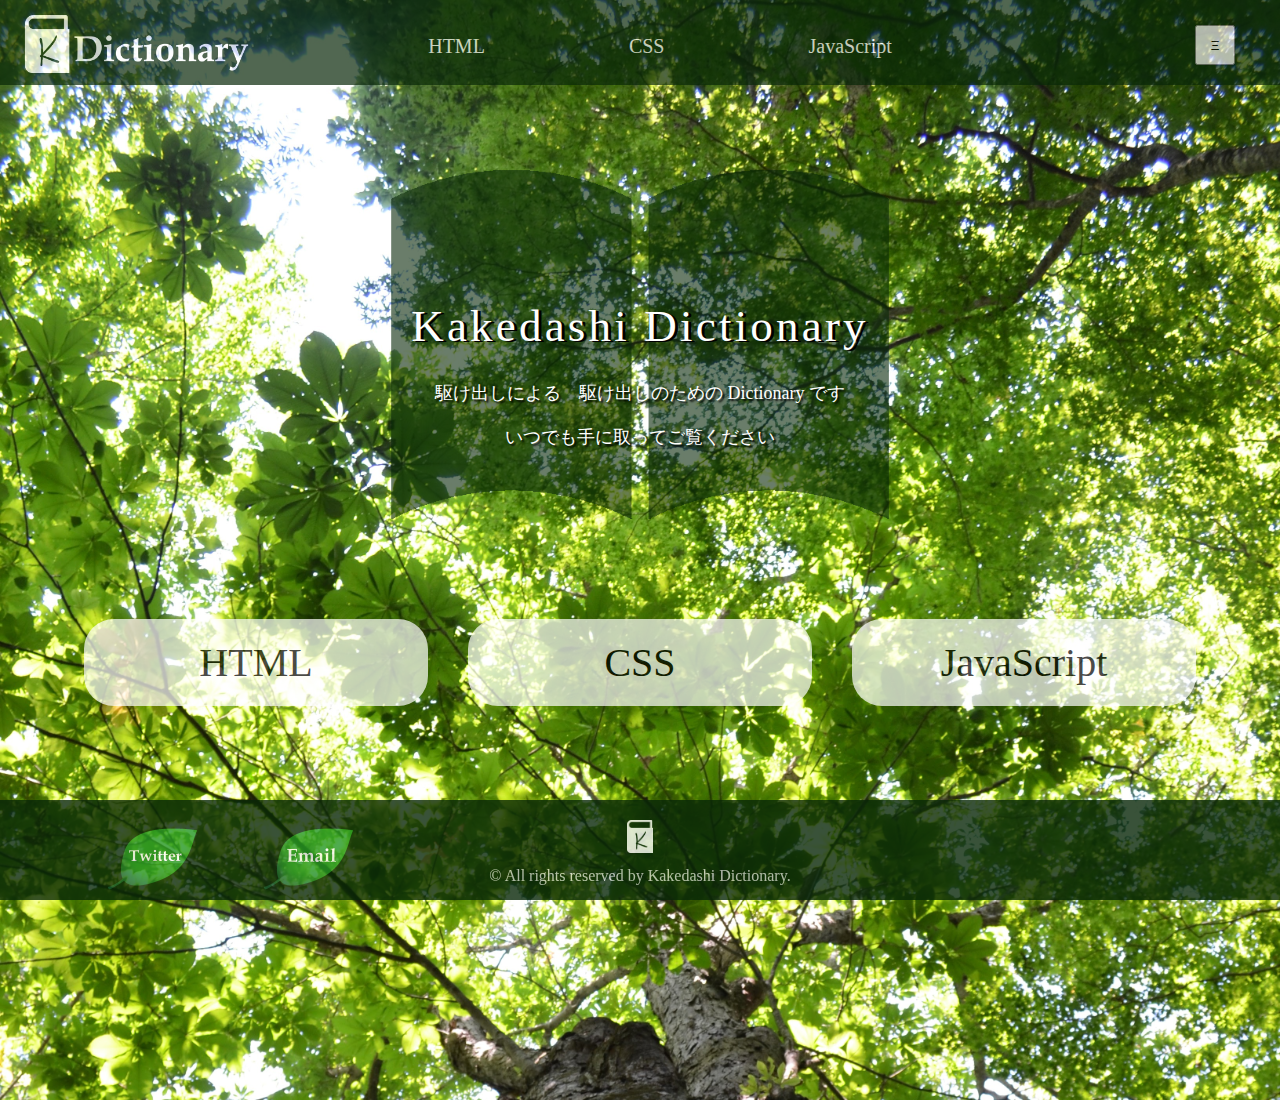
==== index.html @ ab1983ff "06120453" ====
<!DOCTYPE html>
<html lang="ja">
  <head>
    <meta charset="UTF-8">
    <meta name="viewport" content="width=device-width, initial-scale=1.0">
    <title>K-Dictionary</title>
    <link rel="stylesheet" href="css/style.css">
    <link rel="icon" href="favicon.ico" />
    <link rel="apple-touch-icon" href="image/apple-touch-icon.png" sizes="180×180">
    <script src="https://ajax.googleapis.com/ajax/libs/jquery/1.12.4/jquery.min.js"></script>
    <script>
      
    </script>
  </head>
  <body>
      <header class="header">
        <img src="image/logo-w.png" alt="KAKEDASHI Dictionary">
        <nav>
            <ul>
                <li><a href="">HTML</a></li>
                <li><a href="css.html">CSS</a></li>
                <li><a href="">JavaScript</a></li>
            </ul>
        </nav>
        <button class="h-m-btn">Ξ</button>
        <ul class="h-menu">
          <li><a href="">HTML</a></li>
          <li><a href="css.html">CSS</a></li>
          <li><a href="">JavaScript</a></li>
      </ul>
      </header>
  <div class="container_index">
    <h1>Kakedashi  Dictionary</h1>
    <img src="/image/dictionary.png">
    <p>駆け出しによる　駆け出しのための Dictionary です　</p>
    <p>いつでも手に取ってご覧ください
    </p>
    <ul>
      <li><a href="">HTML</a></li>
      <li><a href="css.html">CSS</a></li>
      <li><a href="">JavaScript</a></li>
  </ul>
  </div>
  <footer>
    <img class="logo" src="/image/3288.png">
    <ul>
      <li><a href="https://twitter.com/hitomidesu888"><img src="/image/twitter.png"></a></li>
        <li><a href="mailto:kakedashi.dictionary@gmail.com"><img src="/image/email.png"></a></li>
      <li></li>
    </ul>
    
    <p>© All rights reserved by Kakedashi Dictionary.</p>
  </footer>
  <script src="jquery.min.js"></script>
  <script>
    $('.h-menu').hide();
    $('.h-m-btn').on('click',function(){
      $('.h-menu').slideToggle();

    })
    $('.h-menu').on('click',function(){
      $('.h-menu').slideToggle();
    })
  </script>
    </body>
</html>
---- css/style.css ----
* {
  margin: 0;
  padding: 0;
}

.header {
  position: absolute;
  display: -webkit-box;
  display: -ms-flexbox;
  display: flex;
  height: 85px;
  width: 100%;
  text-decoration: none;
  z-index: 9999;
  top: 0;
  left: 0;
  background-color: #082708;
  opacity: .7;
}

.header .site-logo {
  font-size: 30px;
  color: white;
  position: absolute;
  top: 24px;
  left: 70px;
}

.header img {
  width: 230px;
  position: absolute;
  top: 15px;
  left: 20px;
}

.header nav {
  display: -webkit-box;
  display: -ms-flexbox;
  display: flex;
  margin-left: auto;
  margin-right: auto;
  margin-top: 35px;
}

.header nav a {
  text-decoration: none;
  color: white;
}

.header nav li {
  text-decoration: none;
  list-style: none;
  display: inline;
  margin-left: 90px;
  margin-right: 50px;
  font-size: 20px;
  font-weight: normal;
  font-size: 20px;
}

.header nav li:hover {
  opacity: 0.5;
}

.header nav li:active {
  top: 4px;
  text-shadow: none;
}

.header .h-m-btn {
  width: 40px;
  height: 40px;
  margin: 25px;
  position: absolute;
  right: 20px;
}

.header .h-menu {
  z-index: 9999;
  position: absolute;
  right: 0px;
  width: 100%;
  height: 1100px;
  background-color: black;
}

.header .h-menu li {
  margin-top: 50px;
  text-align: center;
}

.header .h-menu li:hover {
  opacity: 0.5;
}

.header .h-menu li:active {
  top: 4px;
  text-shadow: none;
}

.header .h-menu li a {
  list-style: none;
  text-decoration: none;
  color: white;
  text-align: center;
  display: inline;
  font-size: 30px;
  top: 50px;
}

.container_index {
  position: absolute;
  width: 100%;
  height: 1100px;
  background-image: url("/image/cssbgi.JPG");
  background-repeat: no-repeat;
  -webkit-animation: fadein 2s forwards;
          animation: fadein 2s forwards;
  background-size: cover;
  text-align: center;
}

.container_index h1 {
  position: relative;
  left: auto;
  right: auto;
  top: 200px;
  margin-left: 20%;
  margin-right: 20%;
  border-radius: 60px;
  padding-top: 100px;
  padding-bottom: 10px;
  font-size: 45px;
  font-family: "Book Antiqua";
  color: white;
  font-weight: normal;
  letter-spacing: 0.2rem;
  text-shadow: 3px 1px 0px black;
  z-index: 9998;
}

@-webkit-keyframes fadein {
  0% {
    opacity: 0;
  }
  100% {
    opacity: 1;
  }
}

@keyframes fadein {
  0% {
    opacity: 0;
  }
  100% {
    opacity: 1;
  }
}

.container_index img {
  position: relative;
  top: -50px;
  width: 620px;
  z-index: 1;
  opacity: 0.6;
}

.container_index p {
  position: relative;
  top: -270px;
  margin-top: 20px;
  margin-left: 30%;
  margin-right: 30%;
  color: white;
  font-size: 18px;
  text-shadow: 2px 2px 2px black;
  z-index: 9998;
}

.container_index ul {
  display: -webkit-box;
  display: -ms-flexbox;
  display: flex;
  text-decoration: none;
  position: relative;
  top: -200px;
  margin-top: 50px;
  margin-left: auto;
  margin-right: auto;
  width: 90%;
}

.container_index ul li {
  text-decoration: none;
  list-style: none;
  text-align: center;
  margin-top: 30px;
  width: calc(100%/3);
}

.container_index ul li:hover {
  opacity: 0.6;
}

.container_index ul li:active {
  top: 4px;
  text-shadow: none;
}

.container_index ul li a {
  text-decoration: none;
  color: black;
  background-color: white;
  padding: 20px 20px 20px 20px;
  font-size: 40px;
  border-radius: 30px;
  opacity: .7;
  display: block;
  margin: 20px 20px;
}

footer {
  position: fixed;
  bottom: 0px;
  left: 0px;
  height: 100px;
  width: 100%;
  text-align: center;
  background-color: #082708;
  z-index: 9999;
  opacity: .8;
  color: white;
}

footer img {
  margin-top: 20px;
  width: 2%;
}

footer ul {
  position: absolute;
  top: -15px;
  left: 50px;
  list-style: none;
  text-decoration: none;
  font-size: 24px;
  -webkit-box-orient: horizontal;
  -webkit-box-direction: normal;
      -ms-flex-direction: row;
          flex-direction: row;
}

footer ul li {
  display: -webkit-box;
  display: -ms-flexbox;
  display: flex;
  -webkit-box-orient: horizontal;
  -webkit-box-direction: normal;
      -ms-flex-direction: row;
          flex-direction: row;
  display: inline;
  margin-left: 50px;
}

footer ul li:hover {
  opacity: 0.6;
}

footer ul li:active {
  top: 4px;
  text-shadow: none;
}

footer ul li a {
  text-decoration: none;
  color: white;
  -webkit-box-orient: horizontal;
  -webkit-box-direction: normal;
      -ms-flex-direction: row;
          flex-direction: row;
}

footer ul li a img {
  width: 100px;
  position: relative;
  top: 15px;
  z-index: 9999;
}

footer p {
  margin-top: 10px;
  opacity: .8;
}

.container {
  display: -webkit-box;
  display: -ms-flexbox;
  display: flex;
}

.container .code {
  background-color: #213b21;
  width: 50%;
  height: 1100px;
  color: white;
  position: relative;
}

.container .code h1 {
  text-align: left;
  margin-top: 140px;
  max-width: 80%;
  margin-left: auto;
  margin-right: auto;
  border: 2px solid white;
  border-radius: 20px;
  font-family: 'Yu Gothic';
  font-weight: bold;
  color: #213b21;
  background-color: white;
}

.container .code p {
  margin-top: 40px;
  margin-left: 1rem;
  font-size: 23px;
  text-align: left;
}

.container .code p span {
  border-bottom: 2px solid;
}

.container .code .a1 {
  color: yellow;
  position: relative;
  left: 0px;
}

.container .code .a2 {
  color: skyblue;
  position: relative;
  left: 25px;
}

.container .code .a3 {
  color: pink;
  position: relative;
  left: 60px;
}

.container .code .border {
  border-bottom: none;
  margin-top: 0px;
}

.container .code .css1 {
  text-align: center;
  font-size: 30px;
  letter-spacing: 0.3em;
}

.container .code .css1-2 {
  margin-top: 5px;
  font-size: 30px;
  text-align: left;
  margin-left: 275px;
}

.container .code .n2 {
  margin-left: 53px;
}

.container .code .n3 {
  margin-left: 60px;
}

.container .code .a1-1 {
  margin-top: 0px;
  margin-left: 60px;
  text-align: left;
  position: relative;
  font-size: 20px;
}

.container .code .a1-1 .a1 {
  position: absolute;
  left: 190px;
}

.container .code .a1-1 .a2 {
  position: absolute;
  left: 310px;
}

.container .code .a1-1 .a3 {
  position: absolute;
  left: 455px;
}

.container .code .css2 {
  text-align: center;
  font-size: 30px;
  letter-spacing: 0.1em;
}

.container .code .css2-2 {
  margin-top: 5px;
  font-size: 30px;
  text-align: left;
  margin-left: 0px;
  position: relative;
}

.container .code .css2-2 .n0 {
  position: absolute;
  left: 260px;
  color: lightgreen;
}

.container .code .css2-2 .n1 {
  position: absolute;
  left: 383px;
}

.container .code .css2-2 .n2 {
  position: absolute;
  left: 410px;
}

.container .code .css2-2 .n3 {
  position: absolute;
  left: 505px;
}

.container .code .a2-1 {
  margin-top: 50px;
  margin-left: 60px;
  text-align: left;
  position: relative;
  font-size: 20px;
}

.container .code .a2-1 .a0 {
  position: absolute;
  left: 175px;
  color: lightgreen;
}

.container .code .a2-1 .a1 {
  position: absolute;
  left: 293px;
}

.container .code .a2-1 .a2 {
  position: absolute;
  left: 377px;
}

.container .code .a2-1 .a3 {
  position: absolute;
  left: 490px;
}

.container .hyouji {
  background-color: #85d189;
  width: 50%;
  height: 1300px;
  position: relative;
}

.container .hyouji .hako1 {
  position: absolute;
  left: 45%;
  top: 150px;
  font-size: 30px;
}

.container .hyouji .hako2 {
  top: 400px;
  position: absolute;
  left: 45%;
  font-size: 30px;
}

.container .hyouji .css1 {
  border: 2px solid black;
  margin-top: 215px;
  margin-left: auto;
  margin-right: auto;
  max-width: 80%;
  text-align: center;
  font-size: 30px;
}

.container .hyouji .css2 {
  border-bottom: 2px solid black;
  margin-top: 185px;
  margin-left: auto;
  margin-right: auto;
  max-width: 80%;
  text-align: center;
  font-size: 30px;
}

.container_css {
  width: 100%;
  background-image: url("/image/cssbgi.jpg");
  -webkit-animation: fadein 2s forwards;
          animation: fadein 2s forwards;
  background-size: cover;
  background-repeat: no-repeat;
  height: 1800px;
  position: relative;
}

.container_css h1 {
  position: relative;
  top: 300px;
  margin: 0px 35%;
  padding: 30px 20px;
  text-align: center;
  font-size: 50px;
  font-family: "Book Antiqua";
  color: white;
  font-weight: normal;
  letter-spacing: 1.2rem;
  text-shadow: 5px 5px 5px black;
  background-color: rgba(0, 0, 0, 0.589);
  border-radius: 50px;
  -webkit-box-sizing: border-box;
          box-sizing: border-box;
}

@keyframes fadein {
  0% {
    opacity: 0;
  }
  100% {
    opacity: 1;
  }
}

.container_css ul {
  display: -webkit-box;
  display: -ms-flexbox;
  display: flex;
  text-decoration: none;
  position: relative;
  top: 400px;
  margin-top: 50px;
  margin-left: auto;
  margin-right: auto;
  width: 90%;
}

.container_css ul li {
  text-decoration: none;
  list-style: none;
  text-align: center;
  margin-top: 30px;
  width: calc(100%/3);
}

.container_css ul li:hover {
  opacity: 0.6;
}

.container_css ul li:active {
  top: 4px;
  text-shadow: none;
}

.container_css ul li a {
  text-decoration: none;
  color: black;
  background-color: white;
  padding: 20px 20px 20px 20px;
  font-size: 40px;
  border-radius: 30px;
  opacity: .8;
  display: block;
  margin: 20px 20px;
}

@media screen and (max-width: 870px) {
  .header {
    position: fixed;
    text-align: center;
  }
  .header nav {
    display: none;
  }
  .header img {
    max-width: 50%;
    margin-top: 0px;
  }
  footer {
    height: 100px;
  }
  footer .logo {
    display: none;
  }
  footer ul {
    top: -30px;
    text-align: center;
    left: 0;
    -webkit-box-pack: center;
        -ms-flex-pack: center;
            justify-content: center;
    margin: 0;
    display: -webkit-box;
    display: -ms-flexbox;
    display: flex;
    -ms-flex-wrap: wrap;
        flex-wrap: wrap;
    width: 100%;
  }
  footer ul li {
    margin: 0;
    padding: 0;
  }
  footer ul li a img {
    width: 90px;
    display: inline-block;
    padding: 0 45px;
  }
  footer p {
    position: relative;
    top: 60px;
  }
  .container_index {
    background-size: cover;
    width: 100%;
    height: 1100px;
  }
  .container_index h1 {
    font-size: 30px;
    top: 105px;
  }
  .container_index img {
    width: 300px;
    top: -57px;
  }
  .container_index p {
    display: none;
  }
  .container_index ul {
    width: auto;
    top: -90px;
    -webkit-box-orient: vertical;
    -webkit-box-direction: normal;
        -ms-flex-direction: column;
            flex-direction: column;
    -webkit-box-align: center;
        -ms-flex-align: center;
            align-items: center;
  }
  .container_index ul li {
    width: 90%;
  }
  .container_index ul li a {
    text-align: center;
    font-size: 18px;
    display: block;
    width: 90%;
    margin: 0px auto;
    letter-spacing: 0.3rem;
  }
  .container_css {
    background-size: cover;
    width: 100%;
    height: 900px;
  }
  .container_css h1 {
    font-size: 30px;
    top: 200px;
    background-color: transparent;
    -webkit-text-decoration-color: rgba(0, 0, 0, 0.589);
            text-decoration-color: rgba(0, 0, 0, 0.589);
  }
  .container_css ul {
    width: auto;
    top: 190px;
    -webkit-box-orient: vertical;
    -webkit-box-direction: normal;
        -ms-flex-direction: column;
            flex-direction: column;
    -webkit-box-align: center;
        -ms-flex-align: center;
            align-items: center;
  }
  .container_css ul li {
    width: 90%;
  }
  .container_css ul li a {
    text-align: center;
    font-size: 18px;
    display: block;
    width: 90%;
    margin: 0px auto;
    opacity: .6;
  }
  .container {
    -webkit-box-orient: vertical;
    -webkit-box-direction: normal;
        -ms-flex-direction: column;
            flex-direction: column;
    width: 100%;
  }
  .container .code {
    width: 100%;
  }
  .container .code h1 {
    font-size: 20px;
  }
  .container .code p {
    font-size: 17px;
    letter-spacing: 0rem;
  }
  .container .code .css1 {
    font-size: 30px;
    letter-spacing: normal;
    text-align: left;
  }
  .container .code .a1 {
    left: -65px;
  }
  .container .code .a2 {
    left: -90px;
  }
  .container .hyouji {
    width: 100%;
  }
}
/*# sourceMappingURL=style.css.map */
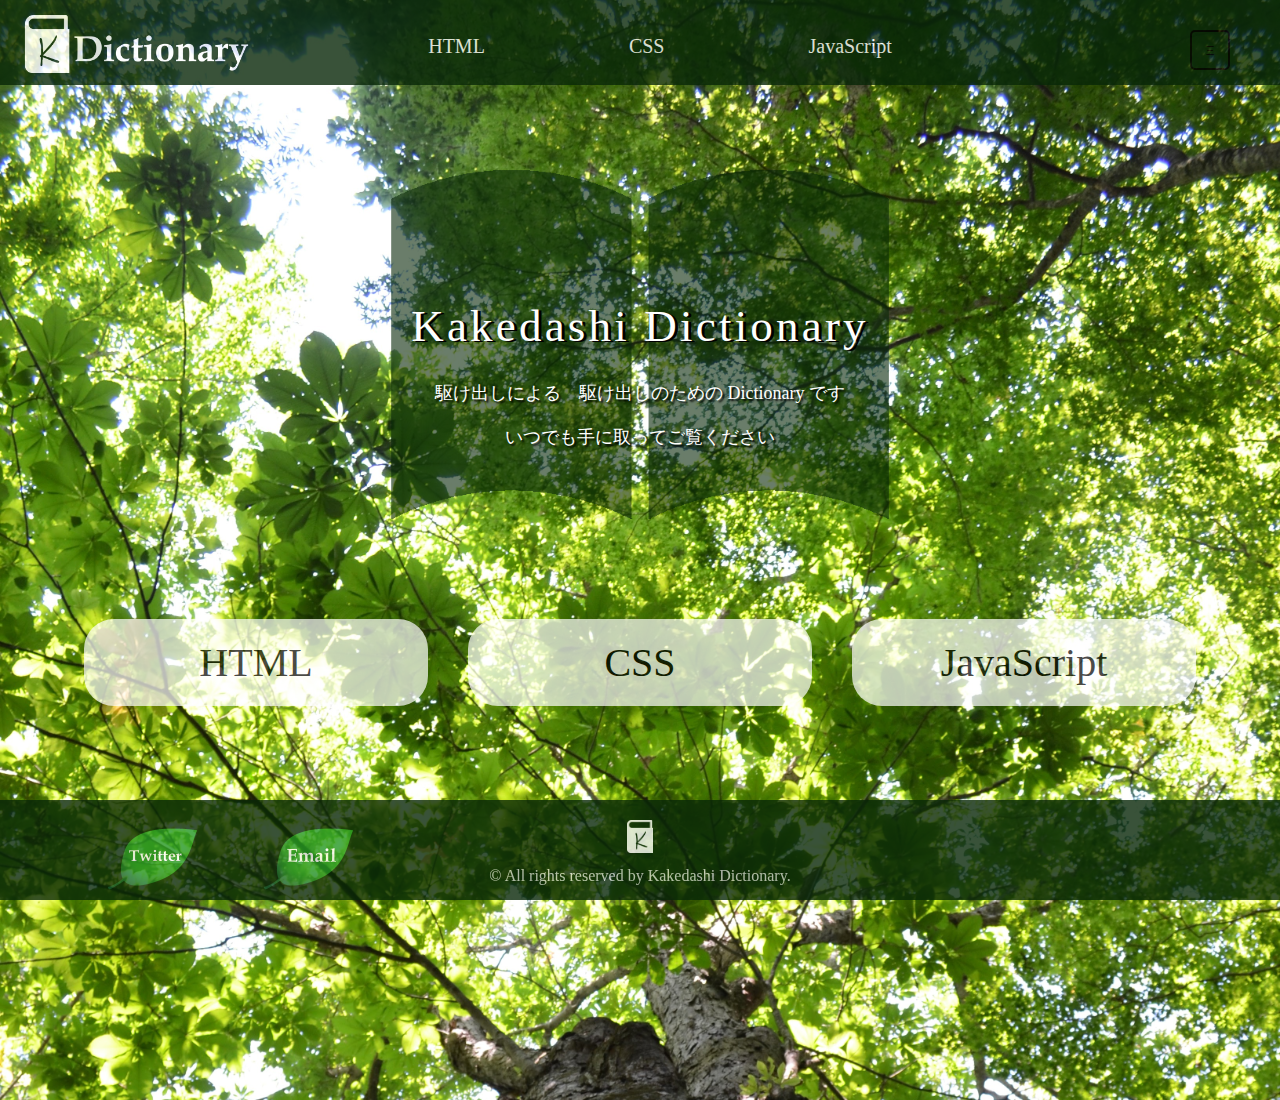
==== commit e77a4df3: "06122249" ====
--- a/index.html
+++ b/index.html
@@ -24,6 +24,7 @@
         </nav>
         <button class="h-m-btn">Ξ</button>
         <ul class="h-menu">
+          <li>menu</li>
           <li><a href="">HTML</a></li>
           <li><a href="css.html">CSS</a></li>
           <li><a href="">JavaScript</a></li>
--- a/css/style.css
+++ b/css/style.css
@@ -15,7 +15,7 @@
   top: 0;
   left: 0;
   background-color: #082708;
-  opacity: .7;
+  opacity: .8;
 }
 
 .header .site-logo {
@@ -70,9 +70,12 @@
 .header .h-m-btn {
   width: 40px;
   height: 40px;
-  margin: 25px;
+  margin: 30px;
   position: absolute;
   right: 20px;
+  background-color: #082708;
+  border: 2px solid black;
+  border-radius: 5px;
 }
 
 .header .h-menu {
@@ -82,11 +85,14 @@
   width: 100%;
   height: 1100px;
   background-color: black;
+  opacity: 1;
 }
 
 .header .h-menu li {
-  margin-top: 50px;
-  text-align: center;
+  margin-top: 60px;
+  margin-right: 50px;
+  text-align: right;
+  color: black;
 }
 
 .header .h-menu li:hover {
@@ -101,11 +107,13 @@
 .header .h-menu li a {
   list-style: none;
   text-decoration: none;
-  color: white;
-  text-align: center;
+  color: black;
   display: inline;
   font-size: 30px;
-  top: 50px;
+  background-color: white;
+  display: inline;
+  padding: 5px 50px;
+  border-radius: 30px;
 }
 
 .container_index {
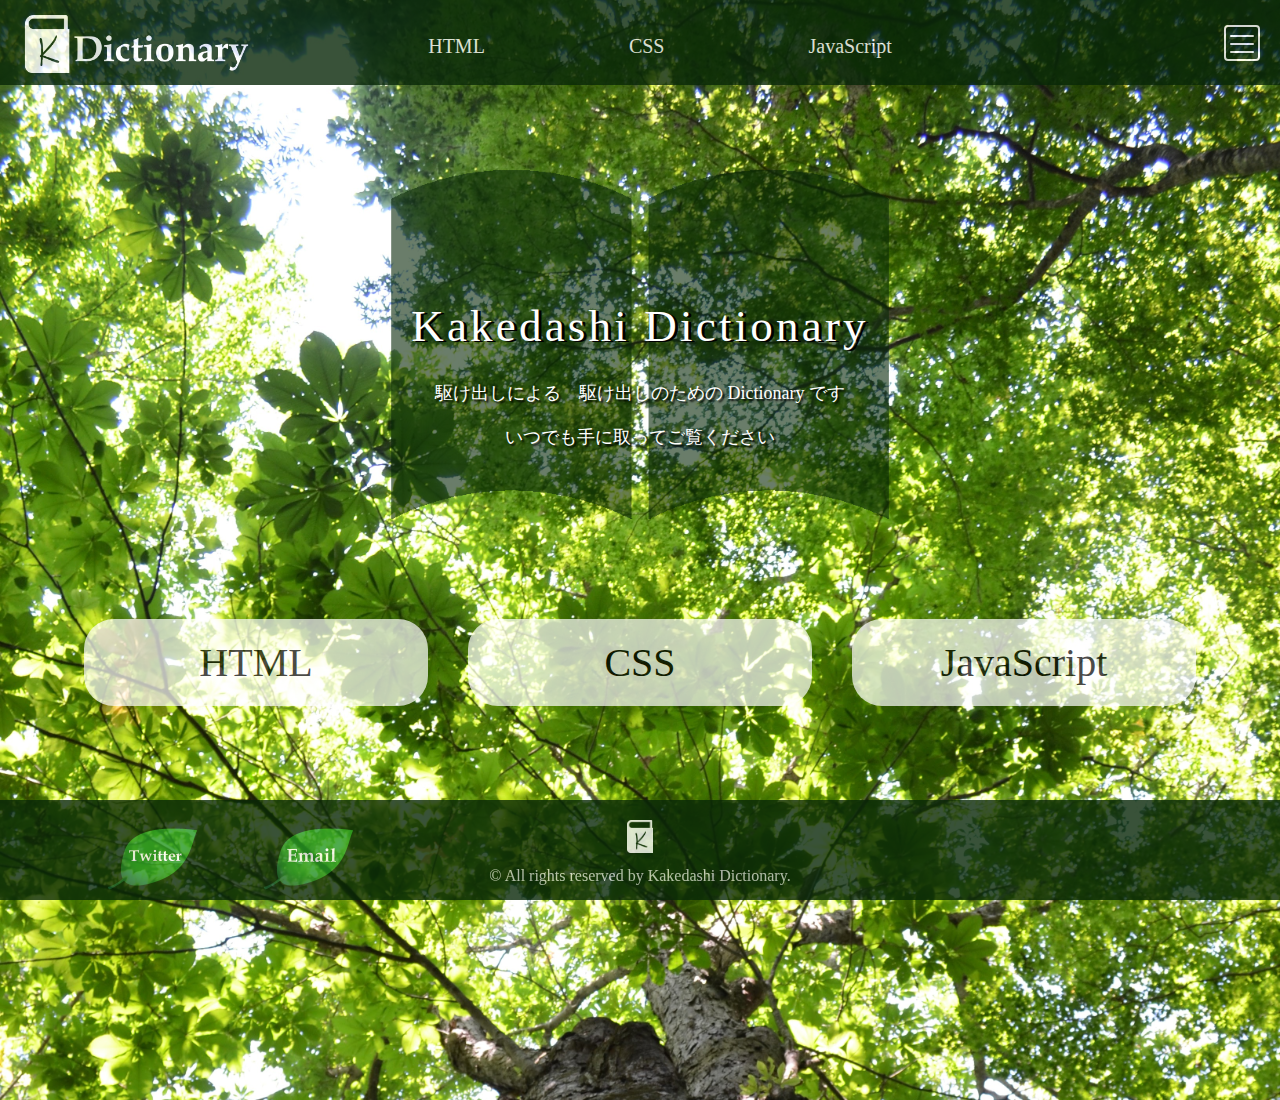
==== commit 145989b6: "06130734" ====
--- a/index.html
+++ b/index.html
@@ -22,12 +22,17 @@
                 <li><a href="">JavaScript</a></li>
             </ul>
         </nav>
-        <button class="h-m-btn">Ξ</button>
+        <div id="humberger">
+          <div></div>
+          <div></div>
+          <div></div>
+        </div>
         <ul class="h-menu">
-          <li>menu</li>
-          <li><a href="">HTML</a></li>
-          <li><a href="css.html">CSS</a></li>
-          <li><a href="">JavaScript</a></li>
+          <li class="menu">～　menu　～</li>
+          <li class="item"><a href="">HTML</a></li>
+          <li class="item
+          "><a href="css.html">CSS</a></li>
+          <li class="item"><a href="">JavaScript</a></li>
       </ul>
       </header>
   <div class="container_index">
@@ -55,7 +60,7 @@
   <script src="jquery.min.js"></script>
   <script>
     $('.h-menu').hide();
-    $('.h-m-btn').on('click',function(){
+    $('#humberger').on('click',function(){
       $('.h-menu').slideToggle();
 
     })
--- a/css/style.css
+++ b/css/style.css
@@ -67,10 +67,51 @@
   text-shadow: none;
 }
 
+.header #humberger {
+  position: absolute;
+  right: 20px;
+  top: 25px;
+  border: 2px solid white;
+  height: 36px;
+  width: 36px;
+  display: inline-block;
+  -webkit-box-sizing: border-box;
+          box-sizing: border-box;
+  border-radius: 4px;
+}
+
+.header #humberger:hover {
+  opacity: 0.5;
+}
+
+.header #humberger div {
+  position: absolute;
+  left: 4px;
+  height: 2px;
+  width: 24px;
+  background-color: white;
+  border-radius: 4px;
+  display: inline-block;
+  -webkit-box-sizing: border-box;
+          box-sizing: border-box;
+}
+
+.header #humberger div:nth-of-type(1) {
+  top: 8px;
+}
+
+.header #humberger div:nth-of-type(2) {
+  top: 16px;
+}
+
+.header #humberger div:nth-of-type(3) {
+  top: 24px;
+}
+
 .header .h-m-btn {
   width: 40px;
   height: 40px;
-  margin: 30px;
+  margin-top: 23px;
   position: absolute;
   right: 20px;
   background-color: #082708;
@@ -88,23 +129,22 @@
   opacity: 1;
 }
 
-.header .h-menu li {
+.header .h-menu .menu {
+  color: white;
+  font-size: 30px;
+  text-decoration: none;
+  list-style: none;
+  text-align: center;
   margin-top: 60px;
-  margin-right: 50px;
-  text-align: right;
+}
+
+.header .h-menu .item {
+  margin-top: 60px;
+  text-align: center;
   color: black;
 }
 
-.header .h-menu li:hover {
-  opacity: 0.5;
-}
-
-.header .h-menu li:active {
-  top: 4px;
-  text-shadow: none;
-}
-
-.header .h-menu li a {
+.header .h-menu .item a {
   list-style: none;
   text-decoration: none;
   color: black;
@@ -114,6 +154,15 @@
   display: inline;
   padding: 5px 50px;
   border-radius: 30px;
+}
+
+.header .h-menu .item a:hover {
+  opacity: 0.5;
+}
+
+.header .h-menu .item a:active {
+  top: 4px;
+  text-shadow: none;
 }
 
 .container_index {
@@ -309,13 +358,13 @@
 .container .code {
   background-color: #213b21;
   width: 50%;
-  height: 1100px;
+  height: 800px;
   color: white;
   position: relative;
 }
 
 .container .code h1 {
-  text-align: left;
+  text-align: center;
   margin-top: 140px;
   max-width: 80%;
   margin-left: auto;
@@ -330,7 +379,7 @@
 
 .container .code p {
   margin-top: 40px;
-  margin-left: 1rem;
+  margin-left: 45px;
   font-size: 23px;
   text-align: left;
 }
@@ -363,7 +412,7 @@
 }
 
 .container .code .css1 {
-  text-align: center;
+  text-align: left;
   font-size: 30px;
   letter-spacing: 0.3em;
 }
@@ -407,7 +456,7 @@
 }
 
 .container .code .css2 {
-  text-align: center;
+  text-align: left;
   font-size: 30px;
   letter-spacing: 0.1em;
 }
@@ -473,7 +522,7 @@
 .container .hyouji {
   background-color: #85d189;
   width: 50%;
-  height: 1300px;
+  height: 800px;
   position: relative;
 }
 
@@ -602,6 +651,9 @@
   .header img {
     max-width: 50%;
     margin-top: 0px;
+  }
+  .h-menu {
+    width: 100%;
   }
   footer {
     height: 100px;
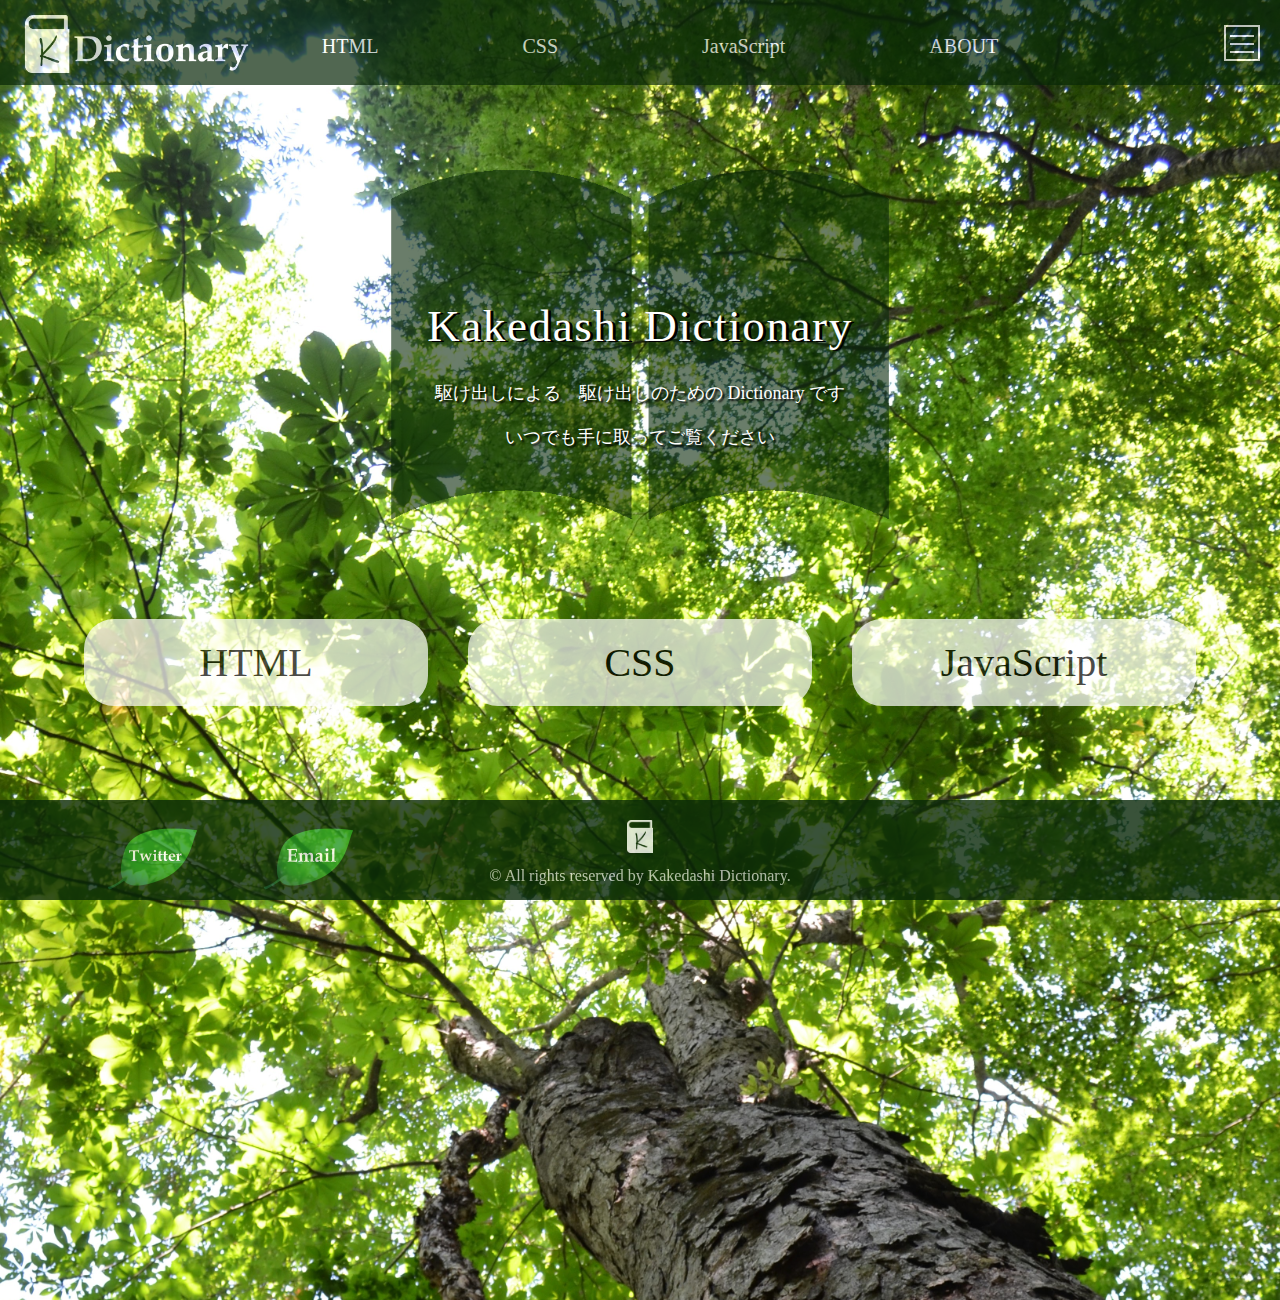
==== commit 9e6e36b7: "06160531" ====
--- a/index.html
+++ b/index.html
@@ -20,6 +20,7 @@
                 <li><a href="">HTML</a></li>
                 <li><a href="css.html">CSS</a></li>
                 <li><a href="">JavaScript</a></li>
+                <li><a href="about.html">ABOUT</a></li>
             </ul>
         </nav>
         <div id="humberger">
@@ -28,11 +29,12 @@
           <div></div>
         </div>
         <ul class="h-menu">
-          <li class="menu">～　menu　～</li>
+          <li class="menu">～ Menu ～</li>
           <li class="item"><a href="">HTML</a></li>
           <li class="item
           "><a href="css.html">CSS</a></li>
           <li class="item"><a href="">JavaScript</a></li>
+          <li class="item about"><a href="about.html">ABOUT</a></li>
       </ul>
       </header>
   <div class="container_index">
@@ -62,11 +64,19 @@
     $('.h-menu').hide();
     $('#humberger').on('click',function(){
       $('.h-menu').slideToggle();
+    })
+
+    $('#humberger').on('click',function(){
+      $('.header').css('opacity',.9);
 
     })
     $('.h-menu').on('click',function(){
       $('.h-menu').slideToggle();
     })
+
+    $('.h-menu').on('click',function(){
+      $('.header').css('opacity',.6);
+    })
   </script>
     </body>
 </html>
--- a/css/style.css
+++ b/css/style.css
@@ -4,7 +4,7 @@
 }
 
 .header {
-  position: absolute;
+  position: fixed;
   display: -webkit-box;
   display: -ms-flexbox;
   display: flex;
@@ -15,7 +15,7 @@
   top: 0;
   left: 0;
   background-color: #082708;
-  opacity: .8;
+  opacity: .7;
 }
 
 .header .site-logo {
@@ -77,7 +77,6 @@
   display: inline-block;
   -webkit-box-sizing: border-box;
           box-sizing: border-box;
-  border-radius: 4px;
 }
 
 .header #humberger:hover {
@@ -90,7 +89,6 @@
   height: 2px;
   width: 24px;
   background-color: white;
-  border-radius: 4px;
   display: inline-block;
   -webkit-box-sizing: border-box;
           box-sizing: border-box;
@@ -126,7 +124,7 @@
   width: 100%;
   height: 1100px;
   background-color: black;
-  opacity: 1;
+  opacity: 1.0;
 }
 
 .header .h-menu .menu {
@@ -135,46 +133,56 @@
   text-decoration: none;
   list-style: none;
   text-align: center;
-  margin-top: 60px;
+  margin: 60px 0;
 }
 
 .header .h-menu .item {
-  margin-top: 60px;
+  margin-top: 0px;
   text-align: center;
-  color: black;
+  width: 100%;
+  color: white;
+  border-top: 1px solid white;
+}
+
+.header .h-menu .item:hover {
+  opacity: 0.5;
+}
+
+.header .h-menu .item:active {
+  top: 4px;
+  text-shadow: none;
 }
 
 .header .h-menu .item a {
   list-style: none;
   text-decoration: none;
-  color: black;
+  color: white;
   display: inline;
   font-size: 30px;
-  background-color: white;
-  display: inline;
-  padding: 5px 50px;
-  border-radius: 30px;
-}
-
-.header .h-menu .item a:hover {
-  opacity: 0.5;
-}
-
-.header .h-menu .item a:active {
-  top: 4px;
-  text-shadow: none;
+  display: block;
+  border-radius: 10px;
+  padding: 5px auto;
+  letter-spacing: 0.5rem;
+}
+
+.header .h-menu .about {
+  border-bottom: 1px solid white;
 }
 
 .container_index {
   position: absolute;
   width: 100%;
-  height: 1100px;
+  height: 1300px;
   background-image: url("/image/cssbgi.JPG");
   background-repeat: no-repeat;
   -webkit-animation: fadein 2s forwards;
           animation: fadein 2s forwards;
   background-size: cover;
   text-align: center;
+}
+
+.container_index .aboutme {
+  top: 210px;
 }
 
 .container_index h1 {
@@ -191,7 +199,7 @@
   font-family: "Book Antiqua";
   color: white;
   font-weight: normal;
-  letter-spacing: 0.2rem;
+  letter-spacing: 0.1rem;
   text-shadow: 3px 1px 0px black;
   z-index: 9998;
 }
@@ -212,6 +220,13 @@
   100% {
     opacity: 1;
   }
+}
+
+.container_index .css-h1 {
+  letter-spacing: 2rem;
+  font-size: 50px;
+  top: 230px;
+  padding-left: 30px;
 }
 
 .container_index img {
@@ -276,6 +291,27 @@
   margin: 20px 20px;
 }
 
+.container_index .ul-css {
+  margin-top: 150px;
+}
+
+.container-about {
+  background-color: white;
+  width: 90%;
+  height: 500px;
+  margin-left: auto;
+  margin-right: auto;
+  border-radius: 10px;
+  opacity: .8;
+}
+
+.container-about p {
+  top: 80px;
+  color: black;
+  text-shadow: none;
+  z-index: 9999;
+}
+
 footer {
   position: fixed;
   bottom: 0px;
@@ -284,7 +320,7 @@
   width: 100%;
   text-align: center;
   background-color: #082708;
-  z-index: 9999;
+  z-index: 9997;
   opacity: .8;
   color: white;
 }
@@ -341,7 +377,7 @@
   width: 100px;
   position: relative;
   top: 15px;
-  z-index: 9999;
+  z-index: 9998;
 }
 
 footer p {
@@ -560,86 +596,6 @@
   font-size: 30px;
 }
 
-.container_css {
-  width: 100%;
-  background-image: url("/image/cssbgi.jpg");
-  -webkit-animation: fadein 2s forwards;
-          animation: fadein 2s forwards;
-  background-size: cover;
-  background-repeat: no-repeat;
-  height: 1800px;
-  position: relative;
-}
-
-.container_css h1 {
-  position: relative;
-  top: 300px;
-  margin: 0px 35%;
-  padding: 30px 20px;
-  text-align: center;
-  font-size: 50px;
-  font-family: "Book Antiqua";
-  color: white;
-  font-weight: normal;
-  letter-spacing: 1.2rem;
-  text-shadow: 5px 5px 5px black;
-  background-color: rgba(0, 0, 0, 0.589);
-  border-radius: 50px;
-  -webkit-box-sizing: border-box;
-          box-sizing: border-box;
-}
-
-@keyframes fadein {
-  0% {
-    opacity: 0;
-  }
-  100% {
-    opacity: 1;
-  }
-}
-
-.container_css ul {
-  display: -webkit-box;
-  display: -ms-flexbox;
-  display: flex;
-  text-decoration: none;
-  position: relative;
-  top: 400px;
-  margin-top: 50px;
-  margin-left: auto;
-  margin-right: auto;
-  width: 90%;
-}
-
-.container_css ul li {
-  text-decoration: none;
-  list-style: none;
-  text-align: center;
-  margin-top: 30px;
-  width: calc(100%/3);
-}
-
-.container_css ul li:hover {
-  opacity: 0.6;
-}
-
-.container_css ul li:active {
-  top: 4px;
-  text-shadow: none;
-}
-
-.container_css ul li a {
-  text-decoration: none;
-  color: black;
-  background-color: white;
-  padding: 20px 20px 20px 20px;
-  font-size: 40px;
-  border-radius: 30px;
-  opacity: .8;
-  display: block;
-  margin: 20px 20px;
-}
-
 @media screen and (max-width: 870px) {
   .header {
     position: fixed;
@@ -650,7 +606,7 @@
   }
   .header img {
     max-width: 50%;
-    margin-top: 0px;
+    margin-top: 2px;
   }
   .h-menu {
     width: 100%;
@@ -698,6 +654,11 @@
     font-size: 30px;
     top: 105px;
   }
+  .container_index .css-h1 {
+    font-size: 30px;
+    top: 90px;
+    padding-left: 20px;
+  }
   .container_index img {
     width: 300px;
     top: -57px;
@@ -727,39 +688,24 @@
     margin: 0px auto;
     letter-spacing: 0.3rem;
   }
-  .container_css {
-    background-size: cover;
+  .container_index .aboutme {
+    top: 80px;
+  }
+  .container_index .container-about {
+    text-align: left;
     width: 100%;
-    height: 900px;
-  }
-  .container_css h1 {
-    font-size: 30px;
-    top: 200px;
-    background-color: transparent;
-    -webkit-text-decoration-color: rgba(0, 0, 0, 0.589);
-            text-decoration-color: rgba(0, 0, 0, 0.589);
-  }
-  .container_css ul {
-    width: auto;
-    top: 190px;
-    -webkit-box-orient: vertical;
-    -webkit-box-direction: normal;
-        -ms-flex-direction: column;
-            flex-direction: column;
-    -webkit-box-align: center;
-        -ms-flex-align: center;
-            align-items: center;
-  }
-  .container_css ul li {
-    width: 90%;
-  }
-  .container_css ul li a {
+  }
+  .container_index .container-about p {
     text-align: center;
-    font-size: 18px;
     display: block;
-    width: 90%;
-    margin: 0px auto;
-    opacity: .6;
+    margin: 15px 20px;
+    font-size: 15px;
+  }
+  .container_index .container-about img {
+    display: none;
+  }
+  .profile {
+    display: none;
   }
   .container {
     -webkit-box-orient: vertical;
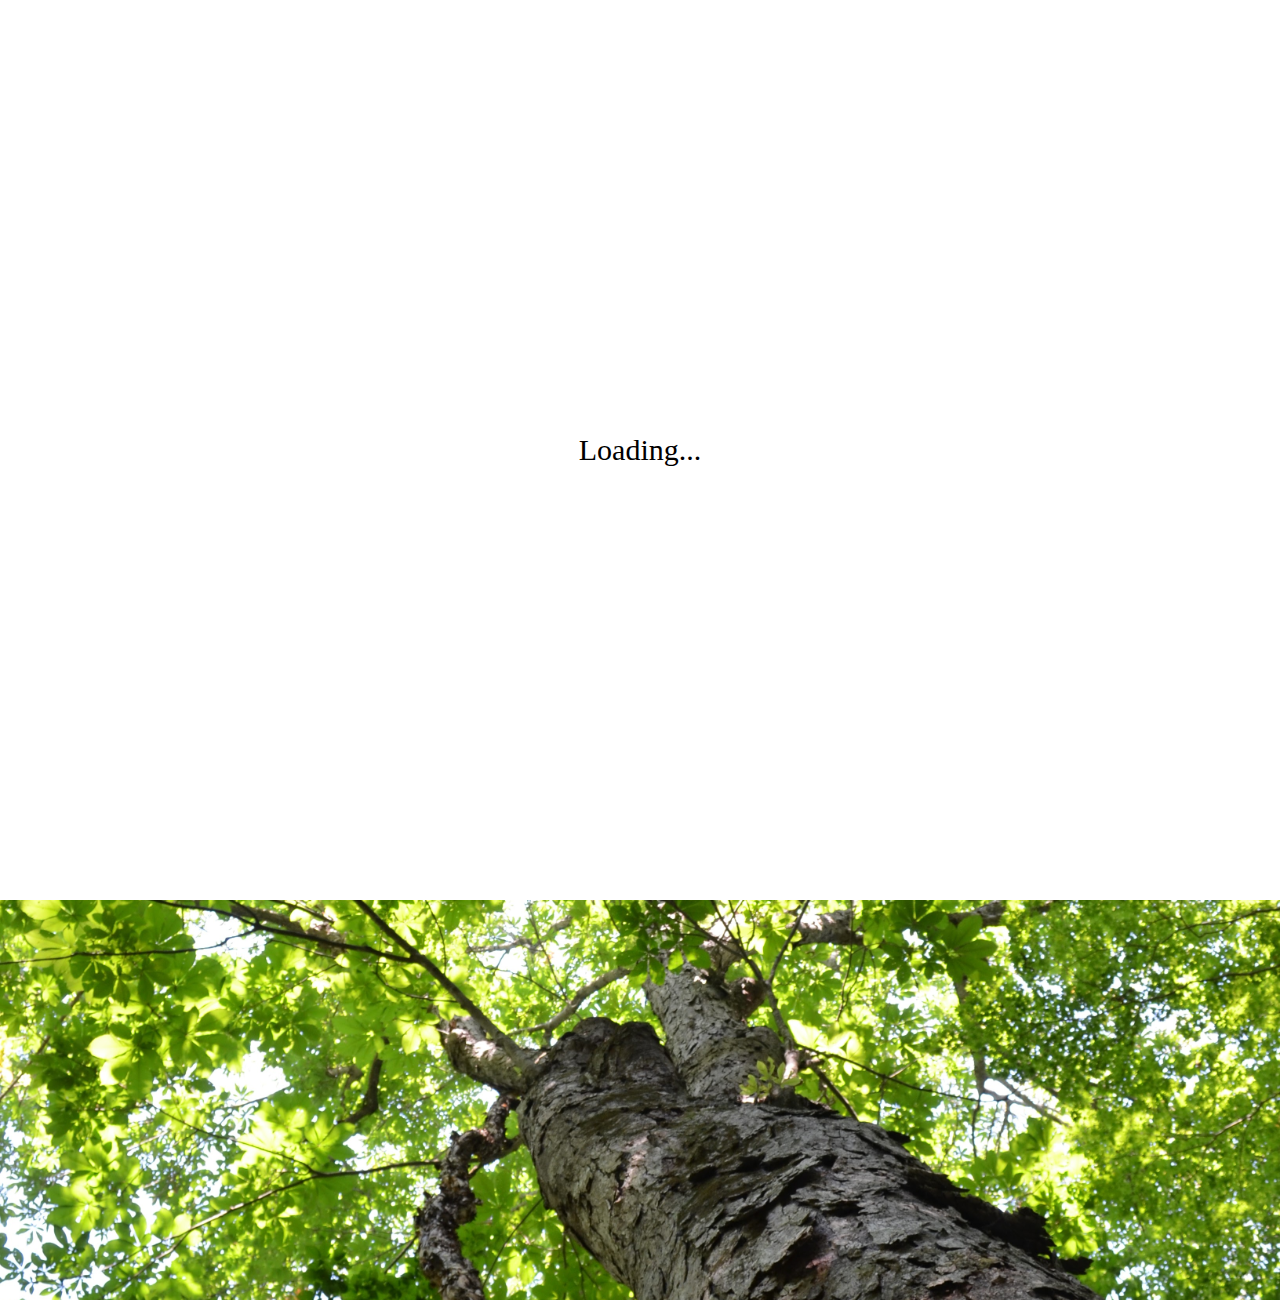
==== commit 836b1960: "06180641" ====
--- a/index.html
+++ b/index.html
@@ -13,8 +13,11 @@
     </script>
   </head>
   <body>
+    <div id="loading" class="loading active">
+      <div class="loadingText">Loading...</div>
+    </div>
       <header class="header">
-        <img src="image/logo-w.png" alt="KAKEDASHI Dictionary">
+        <img src="image/logo-w.png" alt="K-Dictionary">
         <nav>
             <ul>
                 <li><a href="">HTML</a></li>
@@ -61,6 +64,11 @@
   </footer>
   <script src="jquery.min.js"></script>
   <script>
+    $(window).on('load',function(){
+      setTimeout(function(){
+      $('#loading').removeClass('active')},1000);
+    })
+
     $('.h-menu').hide();
     $('#humberger').on('click',function(){
       $('.h-menu').slideToggle();
--- a/css/style.css
+++ b/css/style.css
@@ -1,6 +1,52 @@
 * {
   margin: 0;
   padding: 0;
+}
+
+.loading {
+  position: fixed;
+  top: 0;
+  left: 0;
+  width: 100%;
+  height: 100%;
+  background-color: #fff;
+  display: -webkit-box;
+  display: -ms-flexbox;
+  display: flex;
+  -webkit-box-align: center;
+      -ms-flex-align: center;
+          align-items: center;
+  -webkit-box-pack: center;
+      -ms-flex-pack: center;
+          justify-content: center;
+  font-size: 30px;
+  opacity: 0;
+  visibility: hidden;
+  -webkit-transition: 0.3s;
+  transition: 0.3s;
+  z-index: 9999;
+}
+
+.loading.active {
+  opacity: 1;
+  visibility: visible;
+}
+
+@-webkit-keyframes flashing {
+  50% {
+    opacity: .3;
+  }
+}
+
+@keyframes flashing {
+  50% {
+    opacity: .3;
+  }
+}
+
+.loadingText {
+  -webkit-animation: 1s flashing infinite;
+          animation: 1s flashing infinite;
 }
 
 .header {
@@ -11,7 +57,7 @@
   height: 85px;
   width: 100%;
   text-decoration: none;
-  z-index: 9999;
+  z-index: 9998;
   top: 0;
   left: 0;
   background-color: #082708;
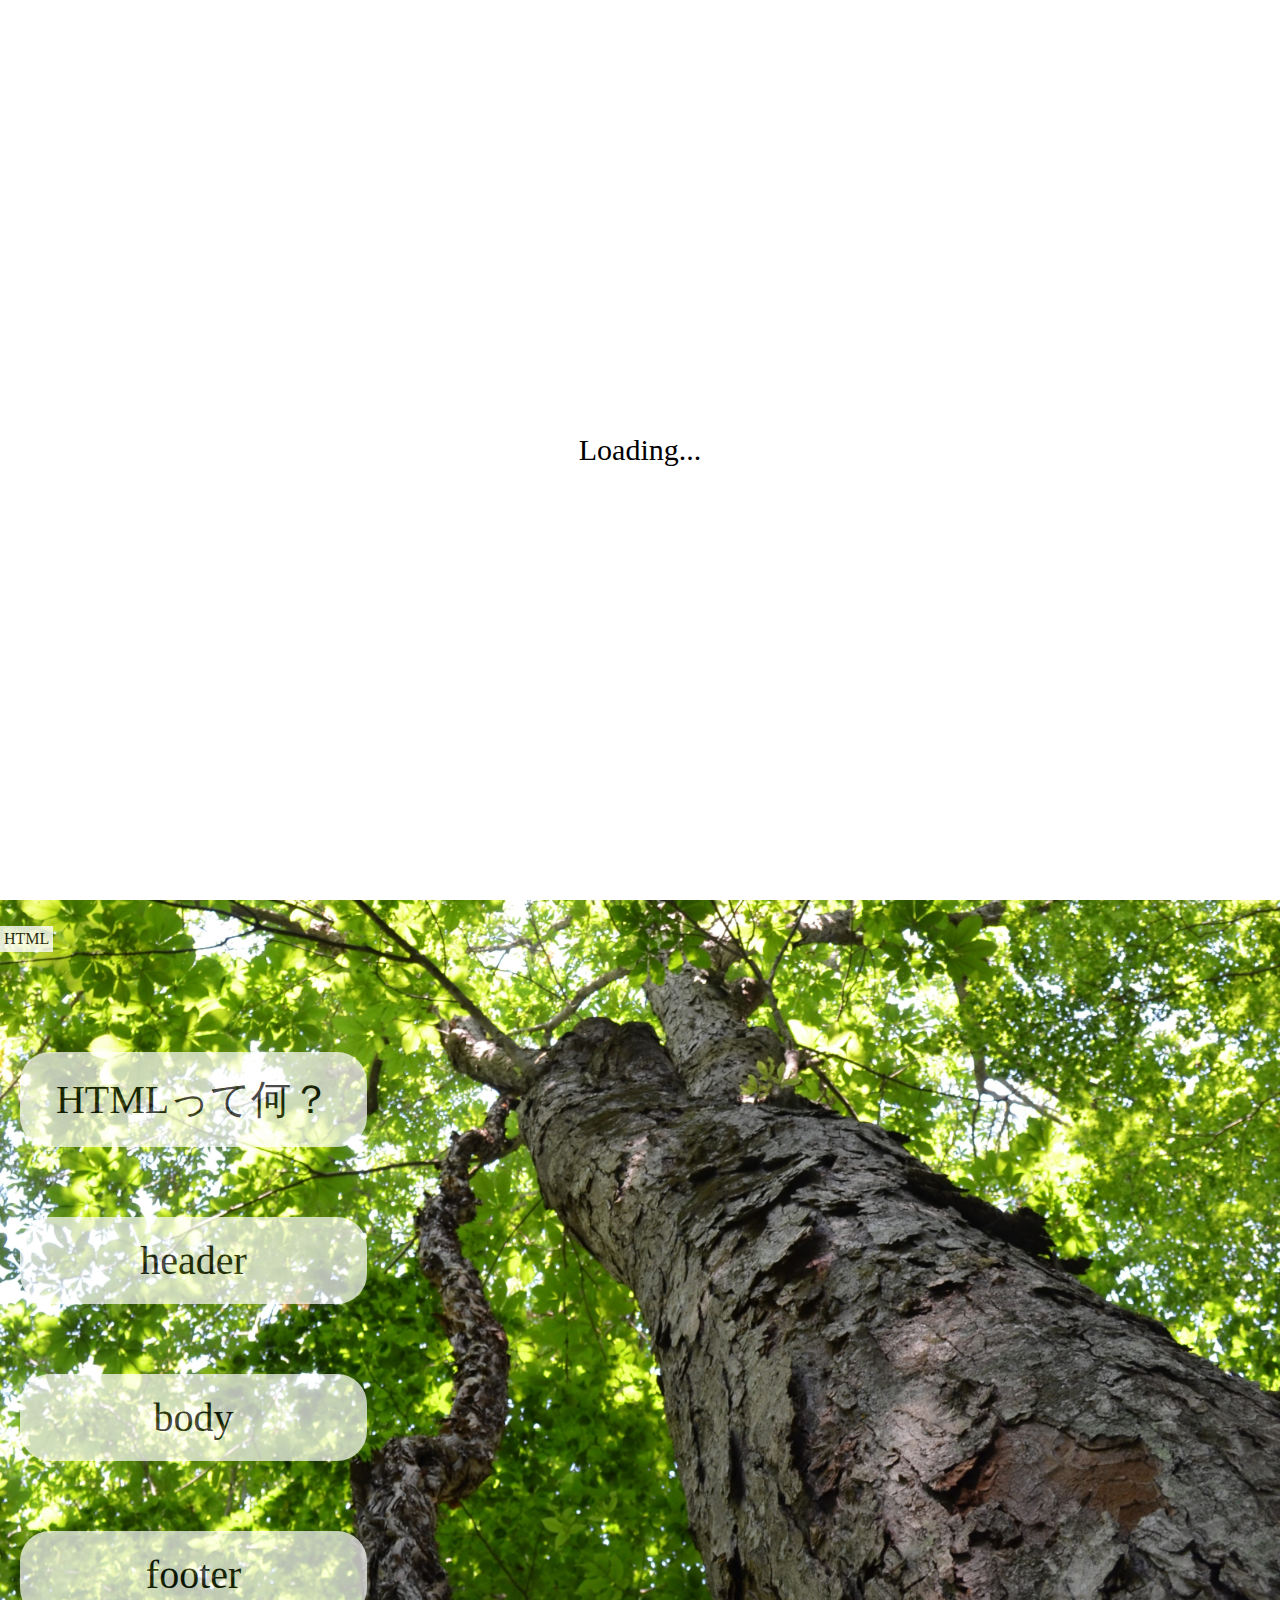
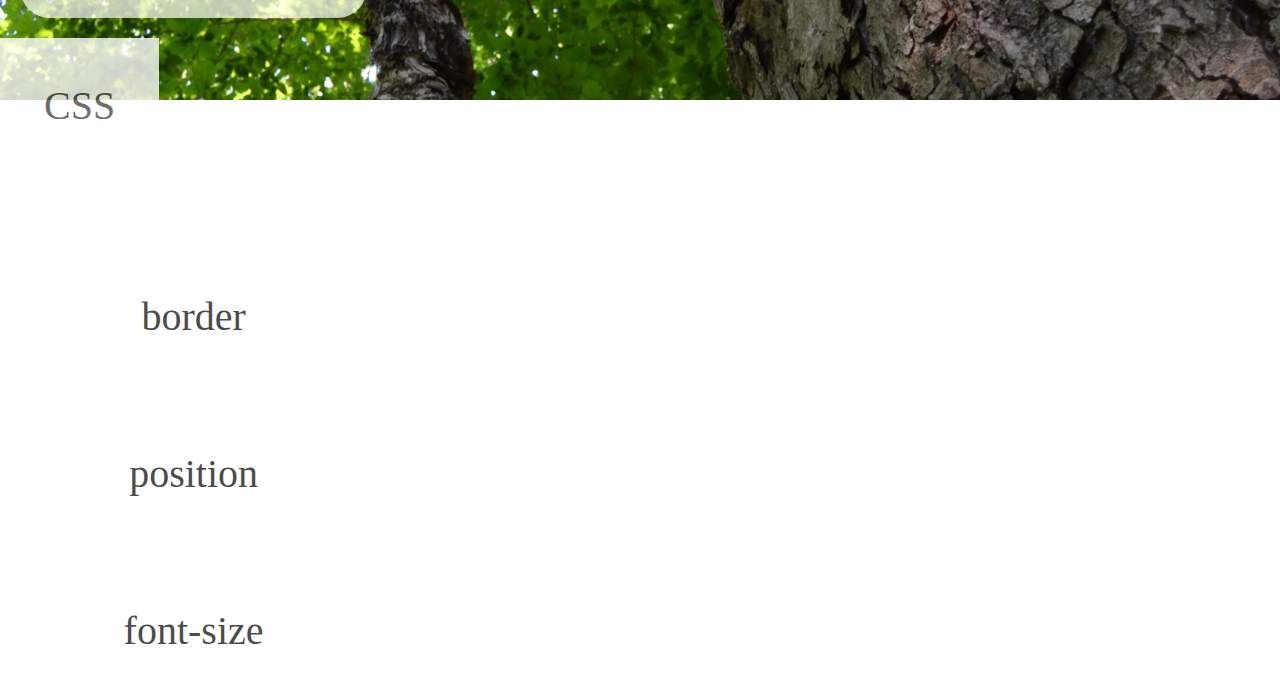
==== commit 908aec27: "07070649" ====
--- a/index.html
+++ b/index.html
@@ -1,47 +1,50 @@
 <!DOCTYPE html>
 <html lang="ja">
-  <head>
-    <meta charset="UTF-8">
-    <meta name="viewport" content="width=device-width, initial-scale=1.0">
-    <title>K-Dictionary</title>
-    <link rel="stylesheet" href="css/style.css">
-    <link rel="icon" href="favicon.ico" />
-    <link rel="apple-touch-icon" href="image/apple-touch-icon.png" sizes="180×180">
-    <script src="https://ajax.googleapis.com/ajax/libs/jquery/1.12.4/jquery.min.js"></script>
-    <script>
-      
-    </script>
-  </head>
-  <body>
-    <div id="loading" class="loading active">
-      <div class="loadingText">Loading...</div>
-    </div>
-      <header class="header">
-        <img src="image/logo-w.png" alt="K-Dictionary">
-        <nav>
-            <ul>
-                <li><a href="">HTML</a></li>
-                <li><a href="css.html">CSS</a></li>
-                <li><a href="">JavaScript</a></li>
-                <li><a href="about.html">ABOUT</a></li>
-            </ul>
-        </nav>
-        <div id="humberger">
-          <div></div>
-          <div></div>
-          <div></div>
-        </div>
-        <ul class="h-menu">
-          <li class="menu">～ Menu ～</li>
-          <li class="item"><a href="">HTML</a></li>
-          <li class="item
-          "><a href="css.html">CSS</a></li>
-          <li class="item"><a href="">JavaScript</a></li>
-          <li class="item about"><a href="about.html">ABOUT</a></li>
+
+<head>
+  <meta charset="UTF-8">
+  <meta name="viewport" content="width=device-width, initial-scale=1.0">
+  <title>K-Dictionary</title>
+  <link rel="stylesheet" href="css/style.css">
+  <link rel="icon" href="favicon.ico" />
+  <link rel="apple-touch-icon" href="image/apple-touch-icon.png" sizes="180×180">
+  <script src="https://ajax.googleapis.com/ajax/libs/jquery/1.12.4/jquery.min.js"></script>
+  <script>
+
+  </script>
+</head>
+
+<body>
+  <div id="loading" class="loading active">
+    <div class="loadingText">Loading...</div>
+  </div>
+  <header class="header">
+    <img src="image/logo-w.png" alt="K-Dictionary">
+    <nav>
+      <ul>
+        <li><a href="">HTML</a></li>
+        <li><a href="css.html">CSS</a></li>
+        <li><a href="">JavaScript</a></li>
+        <li><a href="about.html">ABOUT</a></li>
       </ul>
-      </header>
+    </nav>
+
+  </header>
+  <div id="humberger">
+    <div></div>
+    <div></div>
+    <div></div>
+  </div>
+  <ul class="h-menu">
+    <li class="menu">～ Menu ～</li>
+    <li class="item"><a href="">HTML</a></li>
+    <li class="item
+        "><a href="css.html">CSS</a></li>
+    <li class="item"><a href="">JavaScript</a></li>
+    <li class="item about"><a href="about.html">ABOUT</a></li>
+  </ul>
   <div class="container_index">
-    <h1>Kakedashi  Dictionary</h1>
+    <h1>Kakedashi Dictionary</h1>
     <img src="/image/dictionary.png">
     <p>駆け出しによる　駆け出しのための Dictionary です　</p>
     <p>いつでも手に取ってご覧ください
@@ -50,41 +53,60 @@
       <li><a href="">HTML</a></li>
       <li><a href="css.html">CSS</a></li>
       <li><a href="">JavaScript</a></li>
-  </ul>
+    </ul>
+    <dl>
+      <dt>HTML</dt>
+      <dd>
+        <ul class="main-ul">
+          <li class="main-menu"><a href="">HTMLって何？</a></li>
+          <li class="main-menu"><a href="">header</a></li>
+          <li class="main-menu"><a href="">body</a></li>
+          <li class="main-menu"><a href="">footer</a></li>
+        </ul>
+      </dd>
+      <dt><a href="">CSS</a></dt>
+      <dd>
+        <ul class="main-ul">
+          <li class="main-menu"><a href="">border</a></li>
+          <li class="main-menu"><a href="">position</a></li>
+          <li class="main-menu"><a href="">font-size</a></li>
+        </ul>
+      </dd>
+    </dl>
   </div>
   <footer>
     <img class="logo" src="/image/3288.png">
     <ul>
       <li><a href="https://twitter.com/hitomidesu888"><img src="/image/twitter.png"></a></li>
-        <li><a href="mailto:kakedashi.dictionary@gmail.com"><img src="/image/email.png"></a></li>
+      <li><a href="mailto:kakedashi.dictionary@gmail.com"><img src="/image/email.png"></a></li>
       <li></li>
     </ul>
-    
+
     <p>© All rights reserved by Kakedashi Dictionary.</p>
   </footer>
   <script src="jquery.min.js"></script>
   <script>
-    $(window).on('load',function(){
-      setTimeout(function(){
-      $('#loading').removeClass('active')},1000);
+    $(window).on('load', function () {
+      setTimeout(function () {
+        $('#loading').removeClass('active')
+      }, 1000);
     })
 
     $('.h-menu').hide();
-    $('#humberger').on('click',function(){
+    $('#humberger').on('click', function () {
       $('.h-menu').slideToggle();
     })
 
-    $('#humberger').on('click',function(){
-      $('.header').css('opacity',.9);
-
-    })
-    $('.h-menu').on('click',function(){
+    $('.h-menu').on('click', function () {
       $('.h-menu').slideToggle();
     })
 
-    $('.h-menu').on('click',function(){
-      $('.header').css('opacity',.6);
+    
+    $('dt').on('click',function ()
+    {
+      $('.main-ul').slideToggle();
     })
   </script>
-    </body>
-</html>
+</body>
+
+</html>--- a/css/style.css
+++ b/css/style.css
@@ -113,8 +113,9 @@
   text-shadow: none;
 }
 
-.header #humberger {
-  position: absolute;
+#humberger {
+  position: absolute;
+  position: fixed;
   right: 20px;
   top: 25px;
   border: 2px solid white;
@@ -123,13 +124,14 @@
   display: inline-block;
   -webkit-box-sizing: border-box;
           box-sizing: border-box;
-}
-
-.header #humberger:hover {
+  z-index: 9999;
+}
+
+#humberger:hover {
   opacity: 0.5;
 }
 
-.header #humberger div {
+#humberger div {
   position: absolute;
   left: 4px;
   height: 2px;
@@ -138,21 +140,22 @@
   display: inline-block;
   -webkit-box-sizing: border-box;
           box-sizing: border-box;
-}
-
-.header #humberger div:nth-of-type(1) {
+  z-index: 9999;
+}
+
+#humberger div:nth-of-type(1) {
   top: 8px;
 }
 
-.header #humberger div:nth-of-type(2) {
+#humberger div:nth-of-type(2) {
   top: 16px;
 }
 
-.header #humberger div:nth-of-type(3) {
+#humberger div:nth-of-type(3) {
   top: 24px;
 }
 
-.header .h-m-btn {
+.h-m-btn {
   width: 40px;
   height: 40px;
   margin-top: 23px;
@@ -163,9 +166,10 @@
   border-radius: 5px;
 }
 
-.header .h-menu {
+.h-menu {
   z-index: 9999;
   position: absolute;
+  position: fixed;
   right: 0px;
   width: 100%;
   height: 1100px;
@@ -173,7 +177,7 @@
   opacity: 1.0;
 }
 
-.header .h-menu .menu {
+.h-menu .menu {
   color: white;
   font-size: 30px;
   text-decoration: none;
@@ -182,7 +186,7 @@
   margin: 60px 0;
 }
 
-.header .h-menu .item {
+.h-menu .item {
   margin-top: 0px;
   text-align: center;
   width: 100%;
@@ -190,16 +194,16 @@
   border-top: 1px solid white;
 }
 
-.header .h-menu .item:hover {
+.h-menu .item:hover {
   opacity: 0.5;
 }
 
-.header .h-menu .item:active {
+.h-menu .item:active {
   top: 4px;
   text-shadow: none;
 }
 
-.header .h-menu .item a {
+.h-menu .item a {
   list-style: none;
   text-decoration: none;
   color: white;
@@ -211,14 +215,14 @@
   letter-spacing: 0.5rem;
 }
 
-.header .h-menu .about {
+.h-menu .about {
   border-bottom: 1px solid white;
 }
 
 .container_index {
   position: absolute;
   width: 100%;
-  height: 1300px;
+  height: 1700px;
   background-image: url("/image/cssbgi.JPG");
   background-repeat: no-repeat;
   -webkit-animation: fadein 2s forwards;
@@ -341,6 +345,89 @@
   margin-top: 150px;
 }
 
+.container_index dl {
+  width: 30%;
+  margin: 0 auto;
+  display: -webkit-box;
+  display: -ms-flexbox;
+  display: flex;
+  -ms-flex-wrap: wrap;
+      flex-wrap: wrap;
+  margin-left: 0;
+}
+
+.container_index dt {
+  border: 1px solid #fff;
+  padding: 3px;
+  display: -webkit-box;
+  display: -ms-flexbox;
+  display: flex;
+  -ms-flex-wrap: wrap;
+      flex-wrap: wrap;
+  background-color: #fff;
+  text-align: center;
+  opacity: .8;
+}
+
+.container_index dt:hover {
+  opacity: 0.6;
+}
+
+.container_index dt:active {
+  top: 4px;
+  text-shadow: none;
+}
+
+.container_index dt a {
+  text-decoration: none;
+  color: black;
+  background-color: white;
+  padding: 20px 20px 20px 20px;
+  font-size: 40px;
+  border-radius: 30px;
+  opacity: .7;
+  display: block;
+  margin: 20px 20px;
+}
+
+.container_index dd .main-ul {
+  position: static;
+  width: 80%;
+  margin-left: 0;
+  display: -webkit-box;
+  display: -ms-flexbox;
+  display: flex;
+  -ms-flex-wrap: wrap;
+      flex-wrap: wrap;
+}
+
+.container_index dd .main-ul .main-menu {
+  position: static;
+  width: 100%;
+}
+
+.container_index dd .main-ul .main-menu:hover {
+  opacity: 0.6;
+}
+
+.container_index dd .main-ul .main-menu:active {
+  top: 4px;
+  text-shadow: none;
+}
+
+.container_index dd .main-ul .main-menu a {
+  text-decoration: none;
+  color: black;
+  background-color: white;
+  padding: 20px 20px 20px 20px;
+  font-size: 40px;
+  border-radius: 30px;
+  opacity: .7;
+  display: block;
+  margin: 20px 20px;
+  width: 100%;
+}
+
 .container-about {
   background-color: white;
   width: 90%;
@@ -477,9 +564,9 @@
 }
 
 .container .code .a2 {
+  position: relative;
+  left: 25px;
   color: skyblue;
-  position: relative;
-  left: 25px;
 }
 
 .container .code .a3 {
@@ -522,19 +609,25 @@
   font-size: 20px;
 }
 
-.container .code .a1-1 .a1 {
+.container .code .a1-1 .n1-word {
   position: absolute;
   left: 190px;
-}
-
-.container .code .a1-1 .a2 {
+  border-bottom: none;
+  color: yellow;
+}
+
+.container .code .a1-1 .n2-word {
   position: absolute;
   left: 310px;
-}
-
-.container .code .a1-1 .a3 {
+  border-bottom: none;
+  color: skyblue;
+}
+
+.container .code .a1-1 .n3-word {
   position: absolute;
   left: 455px;
+  border-bottom: none;
+  color: pink;
 }
 
 .container .code .css2 {
@@ -703,7 +796,8 @@
   .container_index .css-h1 {
     font-size: 30px;
     top: 90px;
-    padding-left: 20px;
+    padding-left: 0px;
+    letter-spacing: 0.5rem;
   }
   .container_index img {
     width: 300px;
@@ -734,6 +828,9 @@
     margin: 0px auto;
     letter-spacing: 0.3rem;
   }
+  .container_index .ul-css {
+    margin-top: 50px;
+  }
   .container_index .aboutme {
     top: 80px;
   }
@@ -762,6 +859,7 @@
   }
   .container .code {
     width: 100%;
+    height: 700px;
   }
   .container .code h1 {
     font-size: 20px;
@@ -769,20 +867,98 @@
   .container .code p {
     font-size: 17px;
     letter-spacing: 0rem;
+    margin-left: 20px;
   }
   .container .code .css1 {
-    font-size: 30px;
+    font-size: 25px;
     letter-spacing: normal;
     text-align: left;
-  }
-  .container .code .a1 {
-    left: -65px;
-  }
-  .container .code .a2 {
-    left: -90px;
+    margin: 0;
+    padding: 0;
+    margin-left: 30px;
+    margin-top: 20px;
+  }
+  .container .code .css1-2 {
+    margin-left: 0;
+  }
+  .container .code .css1-2 .n1 {
+    left: 140px;
+  }
+  .container .code .css1-2 .n2 {
+    left: 110px;
+  }
+  .container .code .css1-2 .n3 {
+    left: 70px;
+  }
+  .container .code .a1-1 {
+    font-size: 15px;
+  }
+  .container .code .a1-1 .n1-word {
+    padding: 0;
+    position: absolute;
+    margin: 0;
+    left: 60px;
+  }
+  .container .code .a1-1 .n2-word {
+    padding: 0;
+    margin: 0;
+    left: 130px;
+  }
+  .container .code .a1-1 .n3-word {
+    padding: 0;
+    margin: 0;
+    left: 200px;
+  }
+  .container .code .css2 {
+    font-size: 22px;
+    letter-spacing: normal;
+    text-align: left;
+    margin: 0;
+    padding: 0;
+    margin-left: 30px;
+    margin-top: 20px;
+  }
+  .container .code .css2-2 {
+    margin-left: 0;
+  }
+  .container .code .css2-2 .n0 {
+    position: absolute;
+    left: 140px;
+  }
+  .container .code .css2-2 .n1 {
+    left: 220px;
+  }
+  .container .code .css2-2 .n2 {
+    left: 220px;
+  }
+  .container .code .css2-2 .n3 {
+    left: 270px;
+  }
+  .container .code .a2-1 {
+    font-size: 15px;
+  }
+  .container .code .a2-1 .a0 {
+    left: 65px;
+  }
+  .container .code .a2-1 .a1 {
+    left: 145px;
+  }
+  .container .code .a2-1 .a2 {
+    left: 210px;
+  }
+  .container .code .a2-1 .a3 {
+    left: 275px;
   }
   .container .hyouji {
     width: 100%;
+    height: 500px;
+  }
+  .container .hyouji .css1 {
+    margin-top: 50px;
+    font-size: 20px;
+  }
+  .container .hyouji .css2 {
+    font-size: 20px;
   }
 }
 /*# sourceMappingURL=style.css.map */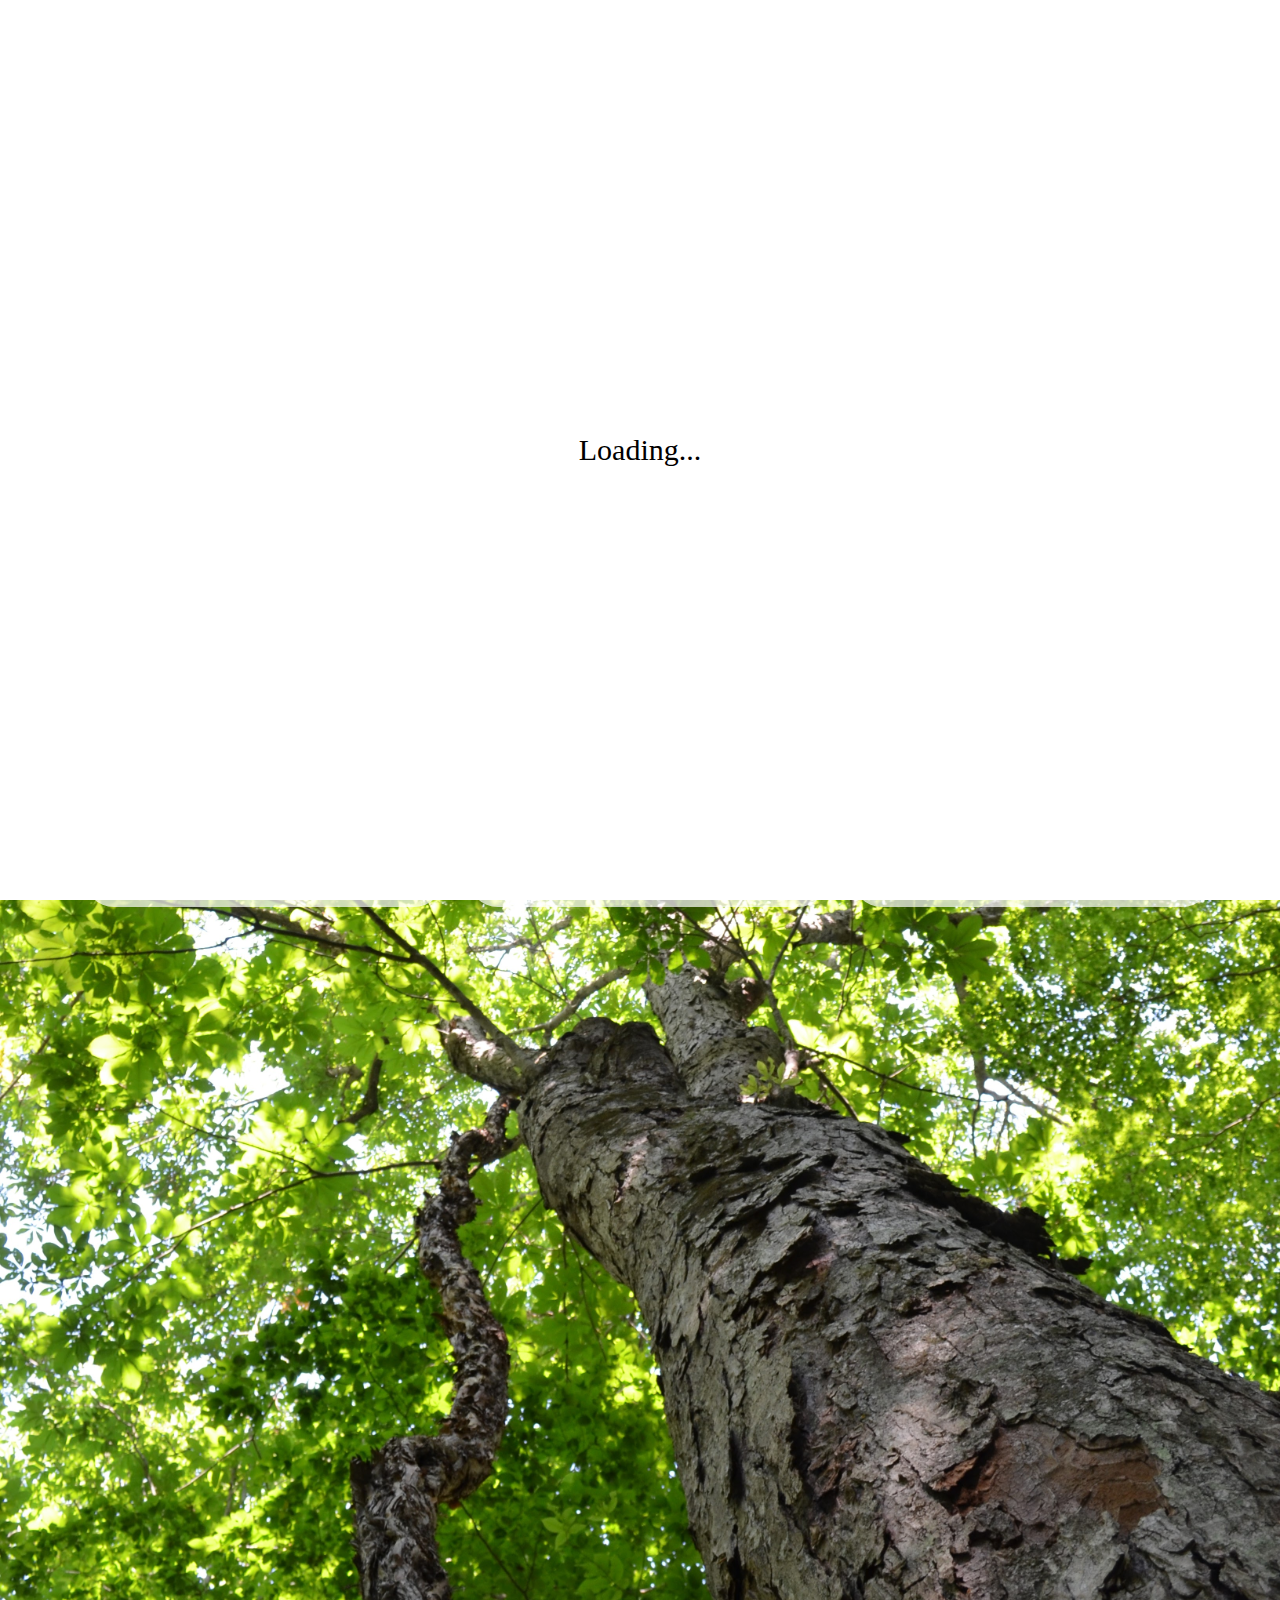
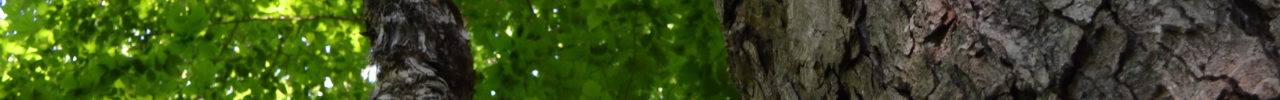
==== commit 8ade5efb: "07080636" ====
--- a/index.html
+++ b/index.html
@@ -54,8 +54,9 @@
       <li><a href="css.html">CSS</a></li>
       <li><a href="">JavaScript</a></li>
     </ul>
+    <section class="contents-menu">
     <dl>
-      <dt>HTML</dt>
+      <dt class="html-menu">HTML menu</dt>
       <dd>
         <ul class="main-ul">
           <li class="main-menu"><a href="">HTMLって何？</a></li>
@@ -64,7 +65,15 @@
           <li class="main-menu"><a href="">footer</a></li>
         </ul>
       </dd>
-      <dt><a href="">CSS</a></dt>
+      <dt class="css-menu">CSS menu</dt>
+      <dd>
+        <ul class="main-ul">
+          <li class="main-menu"><a href="">border</a></li>
+          <li class="main-menu"><a href="">position</a></li>
+          <li class="main-menu"><a href="">font-size</a></li>
+        </ul>
+      </dd>
+      <dt class="java-menu">CSS menu</dt>
       <dd>
         <ul class="main-ul">
           <li class="main-menu"><a href="">border</a></li>
@@ -73,6 +82,7 @@
         </ul>
       </dd>
     </dl>
+    </section>
   </div>
   <footer>
     <img class="logo" src="/image/3288.png">
@@ -101,10 +111,10 @@
       $('.h-menu').slideToggle();
     })
 
-    
+    $('dd').hide();
     $('dt').on('click',function ()
     {
-      $('.main-ul').slideToggle();
+      $(this).next().slideToggle();
     })
   </script>
 </body>
--- a/css/style.css
+++ b/css/style.css
@@ -346,39 +346,21 @@
 }
 
 .container_index dl {
-  width: 30%;
   margin: 0 auto;
   display: -webkit-box;
   display: -ms-flexbox;
   display: flex;
-  -ms-flex-wrap: wrap;
-      flex-wrap: wrap;
   margin-left: 0;
 }
 
 .container_index dt {
-  border: 1px solid #fff;
   padding: 3px;
   display: -webkit-box;
   display: -ms-flexbox;
   display: flex;
-  -ms-flex-wrap: wrap;
-      flex-wrap: wrap;
   background-color: #fff;
   text-align: center;
   opacity: .8;
-}
-
-.container_index dt:hover {
-  opacity: 0.6;
-}
-
-.container_index dt:active {
-  top: 4px;
-  text-shadow: none;
-}
-
-.container_index dt a {
   text-decoration: none;
   color: black;
   background-color: white;
@@ -388,6 +370,46 @@
   opacity: .7;
   display: block;
   margin: 20px 20px;
+  width: 25%;
+}
+
+.container_index dt:hover {
+  opacity: 0.6;
+}
+
+.container_index dt:active {
+  top: 4px;
+  text-shadow: none;
+}
+
+.container_index dt a {
+  text-decoration: none;
+  color: black;
+  background-color: white;
+  padding: 20px 20px 20px 20px;
+  font-size: 40px;
+  border-radius: 30px;
+  opacity: .7;
+  display: block;
+  margin: 20px 20px;
+}
+
+.container_index .html-menu {
+  position: absolute;
+  top: 800px;
+  left: 5%;
+}
+
+.container_index .css-menu {
+  position: absolute;
+  left: 35%;
+  top: 800px;
+}
+
+.container_index .java-menu {
+  position: absolute;
+  left: 65%;
+  top: 800px;
 }
 
 .container_index dd .main-ul {
@@ -399,6 +421,7 @@
   display: flex;
   -ms-flex-wrap: wrap;
       flex-wrap: wrap;
+  margin: 0;
 }
 
 .container_index dd .main-ul .main-menu {
